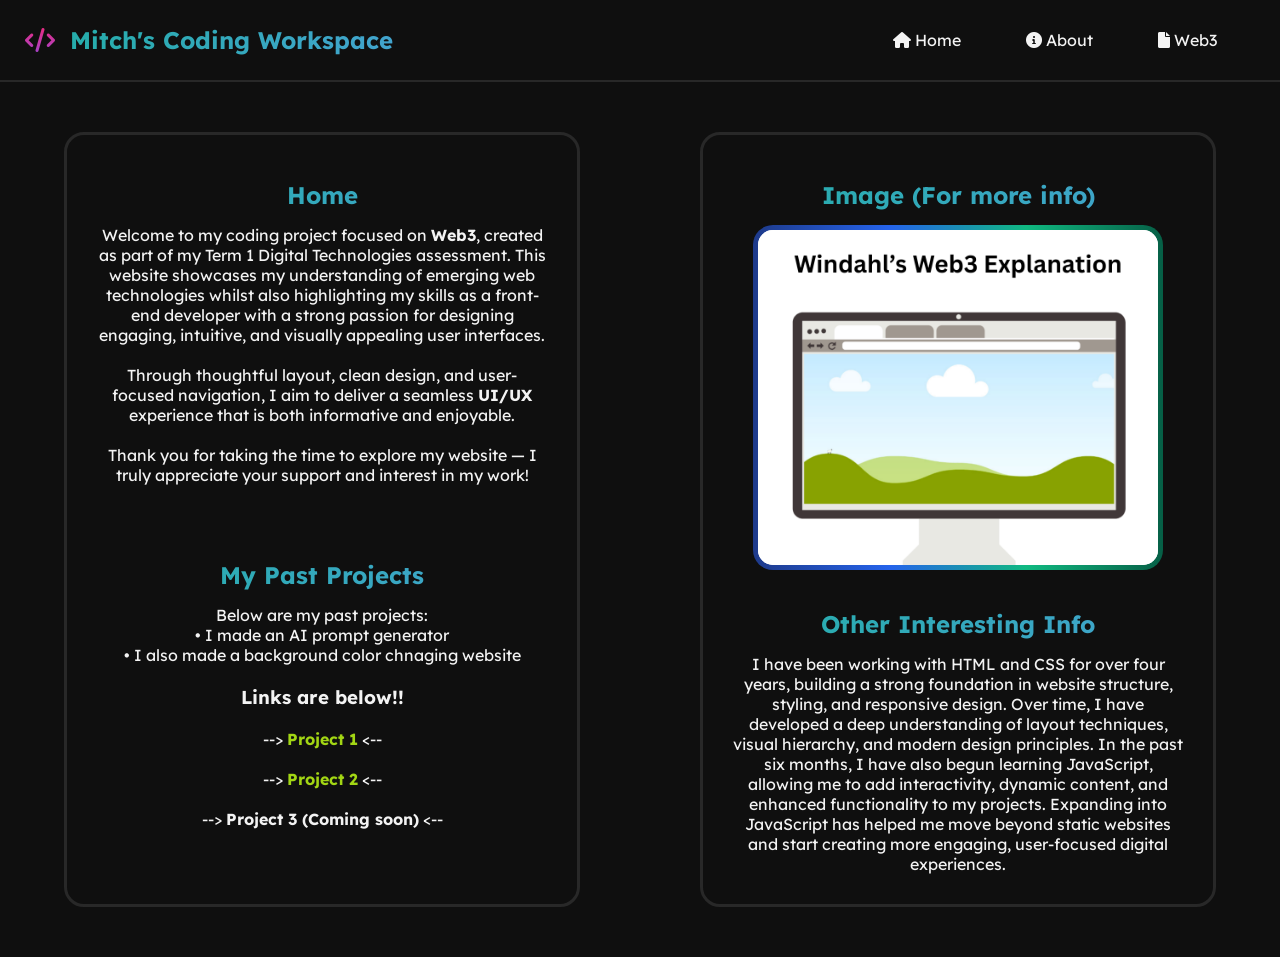
==== index.html @ cad5a24f "Initial commit" ====
<!DOCTYPE html>
<html lang="en">
<head>
    <meta charset="UTF-8">
    <meta name="viewport" content="width=device-width, initial-scale=1.0">
    <title>Mitch's Coding Workspace</title>
    <link href="styles.css" rel="stylesheet">
    <link rel="stylesheet" href="https://cdnjs.cloudflare.com/ajax/libs/font-awesome/6.0.0/css/all.min.css">
</head>
<body>
    <div class="navbar">
        <i class="fa-solid fa-code stylesforicon"></i>
        <h1 class="title">Mitch's Coding Workspace</h1>
        <a href="index.html" class="btn" id="home-btn"><i class="fa-solid fa-house"></i> Home</a>
        <a href="about.html" class="btn" id="about-btn"><i class="fa-solid fa-circle-info"></i> About</a>
        <a href="web3.html" class="btn" id="web3-btn"><i class="fa-solid fa-file"></i> Web3</a>
    </div>
    <div class="hero">
        <div class="heroleftside">
            <h2 class="herotitle">Home</h2>
            <p>Welcome to my coding project focused on <strong>Web3</strong>, created as part of my Term 1 Digital Technologies assessment. 
                This website showcases my understanding of emerging web technologies whilst also highlighting my skills as a front-end developer with a strong passion for designing engaging, intuitive, and visually appealing user interfaces.  <br><br>
                Through thoughtful layout, clean design, and user-focused navigation, I aim to deliver a seamless <strong>UI/UX</strong> experience that is both informative and enjoyable. <br><br>
                Thank you for taking the time to explore my website — I truly appreciate your support and interest in my work!<br><br><br><br></p>
            <h2 class="herotitle">My Past Projects</h2>
            <p>Below are my past projects:</p>
            <p> •   I made an AI prompt generator</p>
            <p> •   I also made a background color chnaging website</p><br>
            <h3>Links are below!!</h3><br>
            --> <a href="/" id="link1" target="_blank"> <strong>Project 1</strong> </a> <--<br><br>
            --> <a href="/" id="link1" target="_blank"> <strong>Project 2</strong> </a> <--<br><br>
            <p>-->  <strong>Project 3 (Coming soon)</strong>  <--</p>
        </div>
    <div>
        <div class="herorightside">
            <h2 class="herotitle">Image (For more info)</h2>
            <img src="HomepageImage.png" class="HomepageImage"><br><br>
            <h2 class="herotitle">Other Interesting Info</h2>
            <p>I have been working with HTML and CSS for over four years, building a strong foundation in website structure, styling, and responsive design. 
                Over time, I have developed a deep understanding of layout techniques, visual hierarchy, and modern design principles. In the past six months, I have also begun learning JavaScript, allowing me to add interactivity, dynamic content, and enhanced functionality to my projects. 
                Expanding into JavaScript has helped me move beyond static websites and start creating more engaging, user-focused digital experiences. </p>
        </div>
    </div>
</body>
</html>

<!-- Welcome to my coding project focused on Web3, created as part of my Term 1 Digital Technologies assessment. 
 This website showcases my understanding of emerging web technologies while also highlighting my skills as a front-end developer with a strong passion for designing engaging, intuitive, and visually appealing user interfaces. 
 Through thoughtful layout, clean design, and user-focused navigation, I aim to deliver a seamless UI/UX experience that is both informative and enjoyable. 
 Thank you for taking the time to explore my website — I truly appreciate your support and interest in my work! -->
---- styles.css ----
@import url('https://fonts.googleapis.com/css2?family=Lexend:wght@100..900&display=swap');

/* class = '.' and id = '#' for reference */
/* general selector for tags = <-This inside part-> */
/* background-color sets background color */
/* SYNTAX = ':' symbol after attribute and ';' this symbol after value of that attribute */

* {
    margin: 0;
    font-family: "Lexend", sans-serif;
}

body {
    background-color: #0f0f0f;
}

.navbar {
    height: 60px;
    background-color: #0f0f0f;
    color: #f3f3f3;
    display: flex;
    align-items: center;
    padding-left: 10px;
    padding: 10px;
    border-bottom: 2px solid #282828;
    
}

.navbar-buttons {
    display: flex;
    align-items: end;
}

.stylesforicon {
    margin: 15px;
    font-size: x-large;
}


/* Buttons in Navbar */

.btn {
    margin-left: 65px;
    color: #f3f3f3;
    text-decoration: none;
}


#home-btn {
    margin-left: 500px;
}

#home-btn:hover {
    color: #2d4eb9;
}


#about-btn:hover {
    color: #2d4eb9;
}

#web3-btn:hover {
    color: #2d4eb9;
}

.title {
    font-size: x-large;
    background-image: linear-gradient(to right, #26adab 0%, #42a4ce 100%);
    -webkit-background-clip: text;
    -webkit-text-fill-color: transparent;
    display: inline;
}

/* HERO STYLES */

.hero {
    display: flex;
    justify-content: center;
    gap: 20px;
}

.heroleftside {
    padding: 30px;
    width: 450px;
    height: 7;
    background-color: #0f0f0f;
    margin: 50px;
    color: #f3f3f3;
    text-align: center;
    border: 3px solid #282828;
    border-radius: 20px;
}

.herorightside {
    padding: 30px;
    width: 450px;
    height: 7;
    background-color: #0f0f0f;
    margin: 50px;
    color: #f3f3f3;
    text-align: center;
    border: 3px solid #282828;
    border-radius: 20px;
}

.about-container {
    display: flex;
    justify-content: center;
    gap: 20px;
}

.hero-foraboutpage1 {
    padding: 30px;
    width: 450px;
    height: 600px;
    background-color: #0f0f0f;
    margin: 50px;
    color: #f3f3f3;
    text-align: center;
    border: 3px solid #282828;
    border-radius: 20px;
}

.hero-foraboutpage2 {
    padding: 30px;
    width: 450px;
    height: 600px;
    background-color: #0f0f0f;
    margin: 50px;
    color: #f3f3f3;
    text-align: center;
    border: 3px solid #282828;
    border-radius: 20px;
}

.herotitle {
    display: flex;
    justify-content: center;
    margin: 15px;
    font-size: x-large;
    background-image: linear-gradient(to right, #26adab 0%, #42a4ce 100%);
    -webkit-background-clip: text;
    -webkit-text-fill-color: transparent;
}

.stylesforicon {
    background-image: linear-gradient(to bottom, #e72c83 0%, #a742c6 100%);
    -webkit-background-clip: text;
    -webkit-text-fill-color: transparent;
    display: inline;
    margin-left: 15px;
}

#home-btn {
    
}


ol {
    text-align: center;
}

#link1 {
    text-decoration: none;
    color: #a2d614;
}

/* HOMEPAGE IMAGE STYLES */

.HomepageImage {
    max-width: 400px;
    border-radius: 20px;
    border: 5px solid transparent;

    background:
        linear-gradient(white, white) padding-box,
        linear-gradient(
            to right,
            #1e3a8a,
            #2563eb,
            #10b981,
            #065f46
        ) border-box;
}
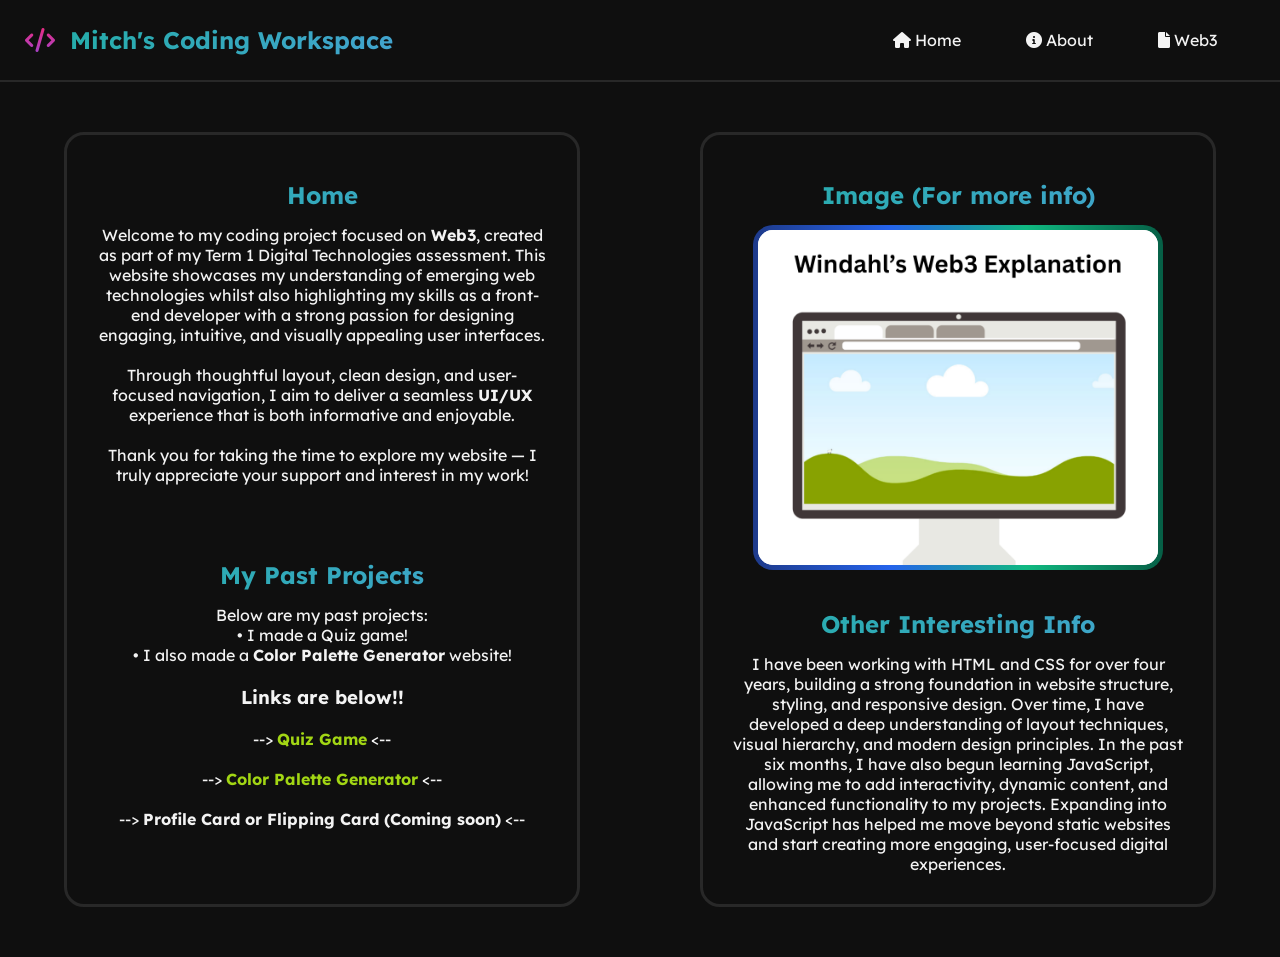
==== commit 1b80686a: "More Info added - huge update/upgrade" ====
--- a/index.html
+++ b/index.html
@@ -24,12 +24,12 @@
                 Thank you for taking the time to explore my website — I truly appreciate your support and interest in my work!<br><br><br><br></p>
             <h2 class="herotitle">My Past Projects</h2>
             <p>Below are my past projects:</p>
-            <p> •   I made an AI prompt generator</p>
-            <p> •   I also made a background color chnaging website</p><br>
+            <p> •   I made a Quiz game!</p>
+            <p> •   I also made a <strong>Color Palette Generator</strong> website!</p><br>
             <h3>Links are below!!</h3><br>
-            --> <a href="/" id="link1" target="_blank"> <strong>Project 1</strong> </a> <--<br><br>
-            --> <a href="/" id="link1" target="_blank"> <strong>Project 2</strong> </a> <--<br><br>
-            <p>-->  <strong>Project 3 (Coming soon)</strong>  <--</p>
+            --> <a href="quizgame/index.html" id="link1" target="_blank"> <strong>Quiz Game</strong> </a> <--<br><br>
+            --> <a href="color-palette-generator/index.html" id="link1" target="_blank"> <strong>Color Palette Generator</strong> </a> <--<br><br>
+            <p>-->  <strong>Profile Card or Flipping Card (Coming soon)</strong>  <--</p>
         </div>
     <div>
         <div class="herorightside">
--- a/styles.css
+++ b/styles.css
@@ -109,6 +109,36 @@
     gap: 20px;
 }
 
+.web3-container {
+    display: flex;
+    justify-content: center;
+    gap: 20px;
+}
+
+.hero-forweb3page {
+    padding: 30px;
+    width: 700px;
+    height: 1100px;
+    background-color: #0f0f0f;
+    margin: 50px;
+    color: #f3f3f3;
+    text-align: center;
+    border: 3px solid #282828;
+    border-radius: 20px;
+}
+
+.hero-forweb3page2 {
+    padding: 30px;
+    width: 700px;
+    height: 1300px;
+    background-color: #0f0f0f;
+    margin: 50px;
+    color: #f3f3f3;
+    text-align: left;
+    border: 3px solid #282828;
+    border-radius: 20px;
+}
+
 .hero-foraboutpage1 {
     padding: 30px;
     width: 450px;
@@ -138,6 +168,16 @@
     justify-content: center;
     margin: 15px;
     font-size: x-large;
+    background-image: linear-gradient(to right, #26adab 0%, #42a4ce 100%);
+    -webkit-background-clip: text;
+    -webkit-text-fill-color: transparent;
+}
+
+.herotitle2 {
+    display: flex;
+    justify-content: center;
+    margin: 15px;
+    font-size: xx-large;
     background-image: linear-gradient(to right, #26adab 0%, #42a4ce 100%);
     -webkit-background-clip: text;
     -webkit-text-fill-color: transparent;
@@ -181,4 +221,44 @@
             #10b981,
             #065f46
         ) border-box;
-}+}
+
+
+/* Table Styling */
+
+.web3-table {
+    border-collapse: separate;
+    border-spacing: 0;
+    margin: 25px auto;
+    font-size: 0.9em;
+    min-width: 400px;
+    table-layout: fixed;
+    border-radius: 15px;
+    overflow: hidden;
+    border: 3px solid #246255;
+}
+
+.web3-table thead tr {
+    background-color: #009879;
+    color: #ffffff;
+    text-align: center;
+    border: 3px solid #246255;
+    font-weight: bold;
+    overflow: hidden;
+}
+
+.web3-table th, 
+.web3-table td {
+    padding: 12px 15px;
+    width: 25%;
+}
+
+.web3-table tbody tr {
+    border-bottom: 1px solid #282828;
+    color: #ffffff;
+    text-align: center;
+}
+
+.web3-table tbody tr:nth-of-type(even) {
+    background-color: #1a1a1a;
+}
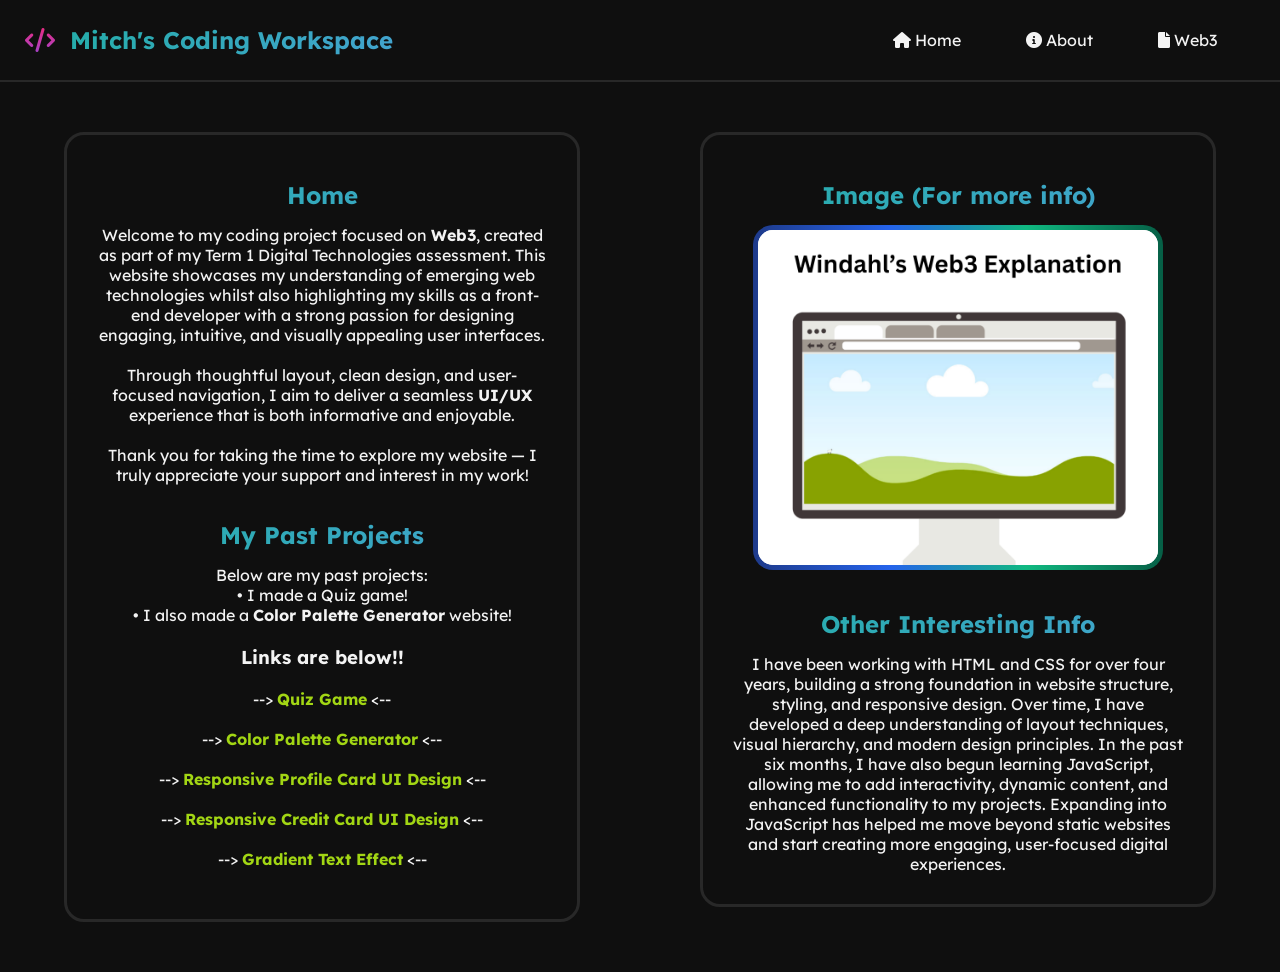
==== commit 1ea46278: "Update 1.5.0" ====
--- a/index.html
+++ b/index.html
@@ -21,7 +21,7 @@
             <p>Welcome to my coding project focused on <strong>Web3</strong>, created as part of my Term 1 Digital Technologies assessment. 
                 This website showcases my understanding of emerging web technologies whilst also highlighting my skills as a front-end developer with a strong passion for designing engaging, intuitive, and visually appealing user interfaces.  <br><br>
                 Through thoughtful layout, clean design, and user-focused navigation, I aim to deliver a seamless <strong>UI/UX</strong> experience that is both informative and enjoyable. <br><br>
-                Thank you for taking the time to explore my website — I truly appreciate your support and interest in my work!<br><br><br><br></p>
+                Thank you for taking the time to explore my website — I truly appreciate your support and interest in my work!<br><br></p>
             <h2 class="herotitle">My Past Projects</h2>
             <p>Below are my past projects:</p>
             <p> •   I made a Quiz game!</p>
@@ -29,7 +29,9 @@
             <h3>Links are below!!</h3><br>
             --> <a href="quizgame/index.html" id="link1" target="_blank"> <strong>Quiz Game</strong> </a> <--<br><br>
             --> <a href="color-palette-generator/index.html" id="link1" target="_blank"> <strong>Color Palette Generator</strong> </a> <--<br><br>
-            <p>-->  <strong>Profile Card or Flipping Card (Coming soon)</strong>  <--</p>
+            --> <a href="responsive-profile-card/index.html" id="link1" target="_blank"> <strong>Responsive Profile Card UI Design</strong> </a> <--<br><br>
+            --> <a href="flipping-credit-card-ui-design/index.html" id="link1" target="_blank"> <strong>Responsive Credit Card UI Design</strong> </a> <--<br><br>
+            --> <a href="gradient-text-effect/index.html" id="link1" target="_blank"> <strong>Gradient Text Effect</strong> </a> <--<br><br>
         </div>
     <div>
         <div class="herorightside">
--- a/styles.css
+++ b/styles.css
@@ -130,7 +130,7 @@
 .hero-forweb3page2 {
     padding: 30px;
     width: 700px;
-    height: 1300px;
+    height: 1400px;
     background-color: #0f0f0f;
     margin: 50px;
     color: #f3f3f3;
